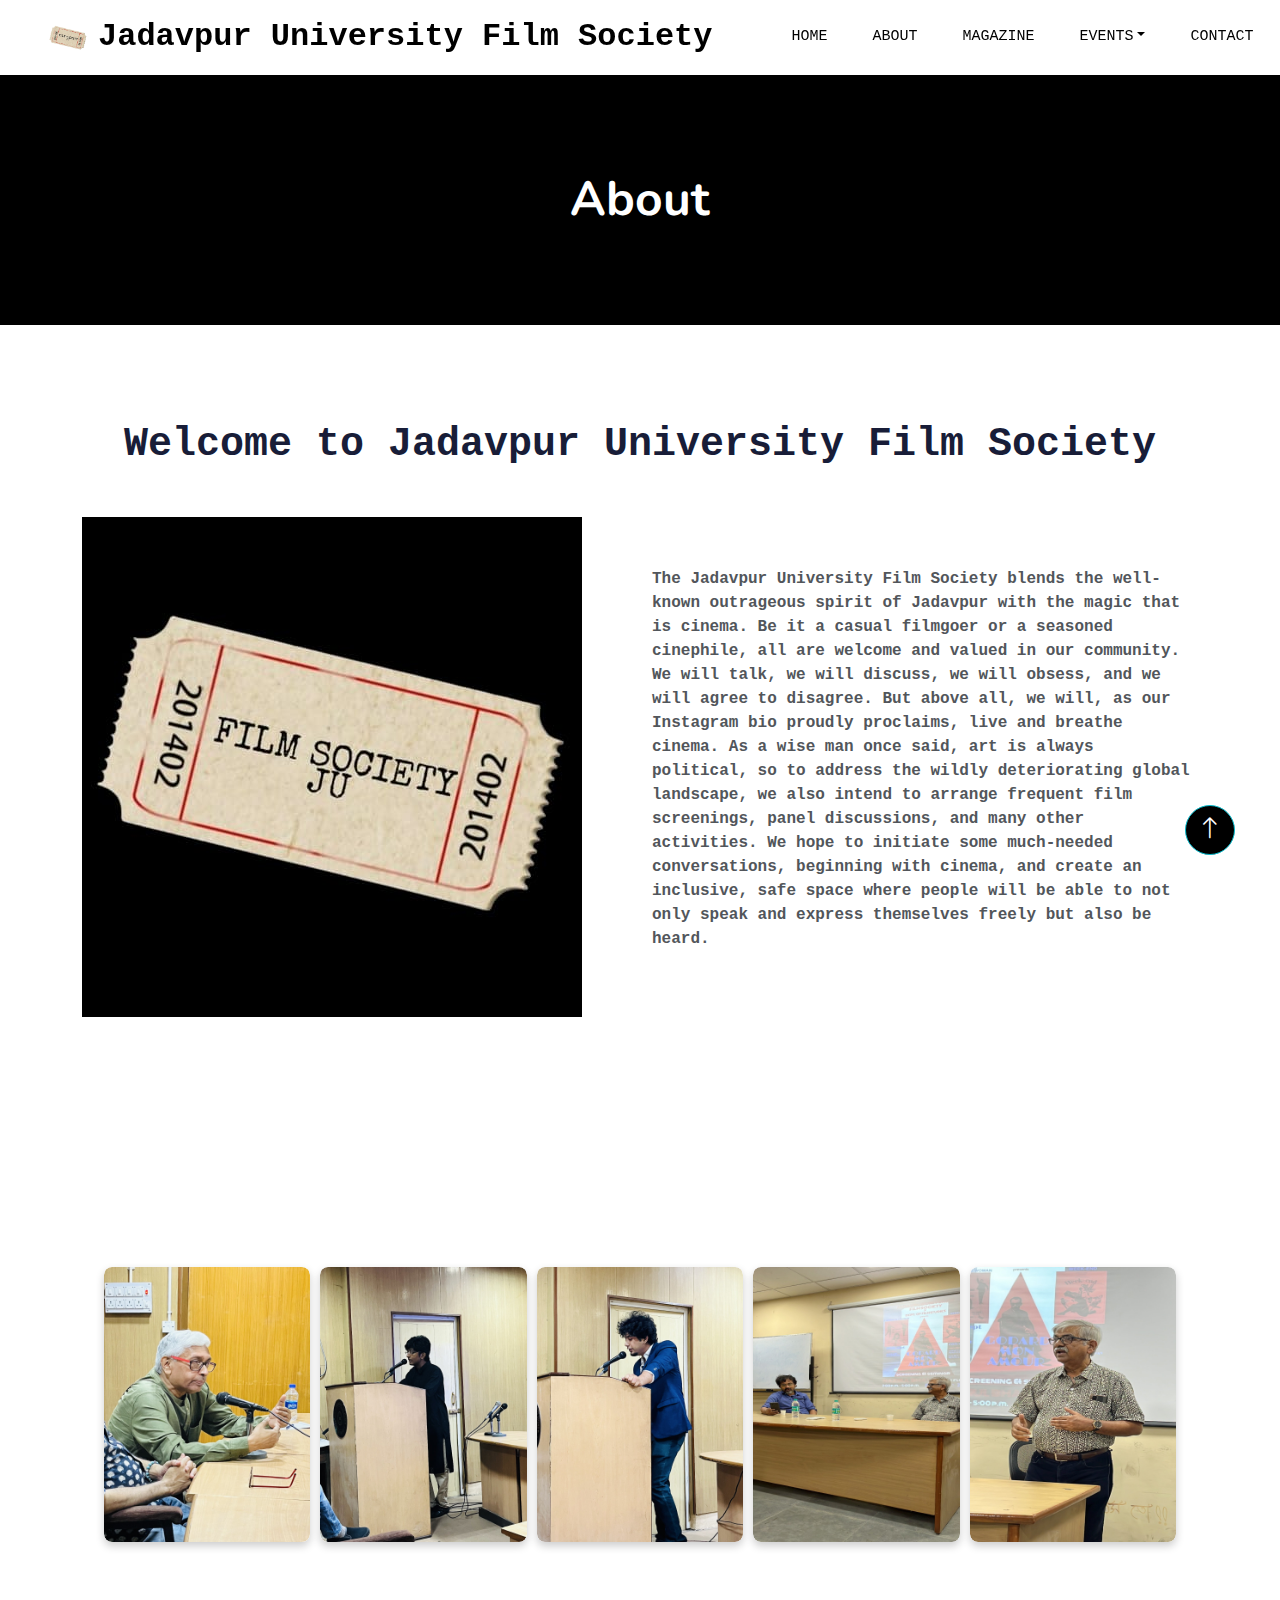
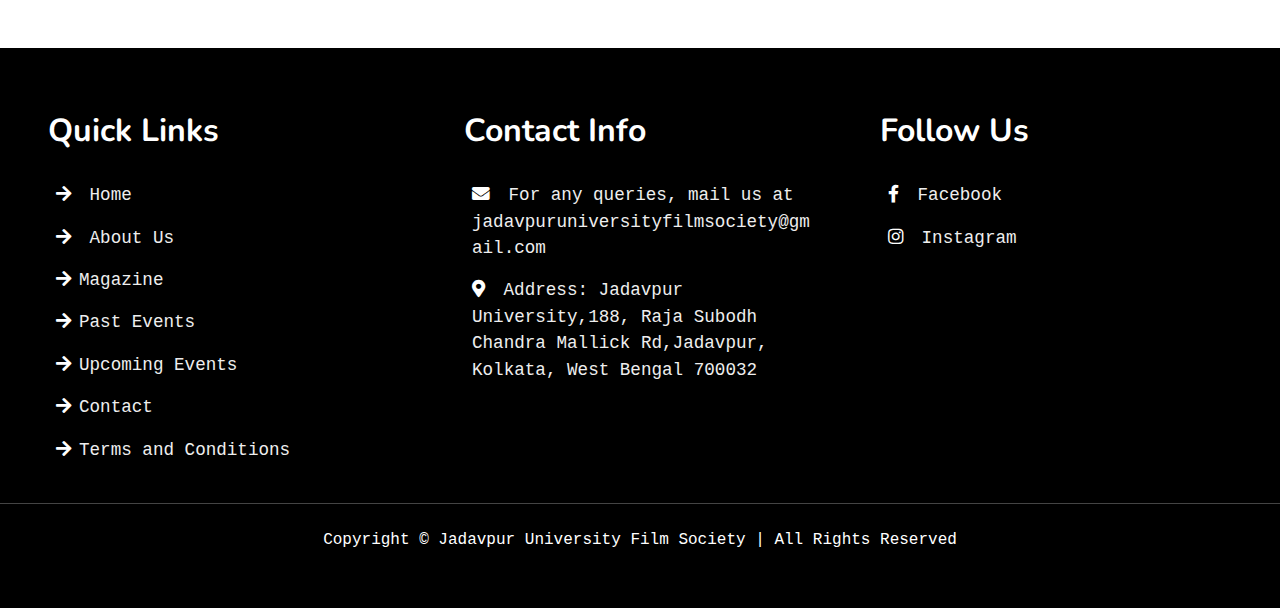
==== about.html @ 157b3be7 "Initial commit of film_society project" ====
<!DOCTYPE html>
<html lang="en">
<head>
    <meta charset="utf-8">
    <title>Jadavpur University Film Society</title>
    <meta content="width=device-width, initial-scale=1.0" name="viewport">
    <meta content="" name="keywords">
    <meta content="" name="description">
    <!-- Favicon -->
    <link href="img/logo.png" rel="icon">
    <!-- Google Web Fonts -->
    <link rel="preconnect" href="https://fonts.googleapis.com">
    <link rel="preconnect" href="https://fonts.gstatic.com" crossorigin>
    <link href="https://fonts.googleapis.com/css2?family=Heebo:wght@400;500;600&family=Nunito:wght@600;700;800&display=swap" rel="stylesheet">
    <!-- Icon Font Stylesheet -->
    <link href="https://cdnjs.cloudflare.com/ajax/libs/font-awesome/5.10.0/css/all.min.css" rel="stylesheet">
    <link href="https://cdn.jsdelivr.net/npm/bootstrap-icons@1.4.1/font/bootstrap-icons.css" rel="stylesheet">
    <!-- Libraries Stylesheet -->
    <link href="lib/animate/animate.min.css" rel="stylesheet">
    <link href="lib/owlcarousel/assets/owl.carousel.min.css" rel="stylesheet">
    <link rel="stylesheet" href="https://unpkg.com/swiper/swiper-bundle.min.css">
    <!-- Customized Bootstrap Stylesheet -->
    <link href="css/bootstrap.min.css" rel="stylesheet">
    <!-- Template Stylesheet -->
    <link href="css/style.css" rel="stylesheet">
    <link rel="stylesheet" href="css/styles.css">
</head>
<body>
    <!-- Spinner Start -->
    <div id="spinner" class="show bg-white position-fixed translate-middle w-100 vh-100 top-50 start-50 d-flex align-items-center justify-content-center">
        <div class="spinner-border" style="width: 3rem; height: 3rem; color: black;" role="status">
            <span class="sr-only">Loading...</span>
        </div>
    </div>
    <!-- Spinner End -->
    <!-- Navbar Start -->
    <nav class="navbar navbar-expand-lg bg-white navbar-light shadow sticky-top p-0">
        <a href="index.html" class="navbar-brand d-flex align-items-center px-4 px-lg-5">
            <!-- Replace the favicon with your custom image -->
            <img src="img/logo.png" alt="Your Image" style="width: 40px; height: 40px; object-fit: cover; margin-right: 10px;">
            <h2 class="m-0 text-primary" style="font-family: 'Courier Prime', Courier, monospace; color: black !important;">Jadavpur University Film Society</h2>
        </a>
        <button type="button" class="navbar-toggler me-4" data-bs-toggle="collapse" data-bs-target="#navbarCollapse">
            <span class="navbar-toggler-icon"></span>
        </button>
        <div class="collapse navbar-collapse" id="navbarCollapse">
            <div class="navbar-nav ms-auto p-4 p-lg-0">
                <a href="index.html" class="nav-item nav-link ">Home</a>
                <a href="about.html" class="nav-item nav-link">About</a>
                <a href="magazine.html" class="nav-item nav-link">Magazine</a>
                <div class="nav-item dropdown">
                    <a href="#" class="nav-link dropdown-toggle" data-bs-toggle="dropdown">Events</a>
                    <div class="dropdown-menu fade-down m-0">
                        <a href="upcoming-events.html" class="dropdown-item">Upcoming Events</a>
                        <a href="past-events.html" class="dropdown-item">Past Events</a>
                    </div>
                </div>
                <a href="contact.html" class="nav-item nav-link">Contact</a>
            </div>
        </div>
    </nav>
    <!-- Navbar End -->
    <!-- Header Start -->
    <div class="header-container py-5 mb-5">
        <div class="header-content py-5">
            <div class="row justify-content-center">
                <div class="col-lg-10 text-center">
                    <h1 class="page-title">About</h1>
                </div>
            </div>
        </div>
    </div>
    <!-- Header End -->
    <!-- About Start -->
    <div class="container-xxl py-5">
        <div class="container">
            <div class="text-center wow fadeInUp" data-wow-delay="0.1s">
                <h1 class="mb-5 typewriter-font">Welcome to Jadavpur University Film Society</h1>
            </div>
            <div class="magazine-frame">
                <div class="row align-items-center">
                    <div class="col-md-6 mb-4 mb-md-0">
                        <img src="img/logo-black.jpg" alt="Magazine Cover" class="img-fluid rounded">
                    </div>
                    <div class="col-md-6">
                        <div class="writeup-description typewriter-font">
                            <p><strong>The Jadavpur University Film Society blends the well-known outrageous spirit of Jadavpur with the magic that is cinema. Be it a casual filmgoer or a seasoned cinephile, all are welcome and valued in our community. We will talk, we will discuss, we will obsess, and we will agree to disagree. But above all, we will, as our Instagram bio proudly proclaims, live and breathe cinema. As a wise man once said, art is always political, so to address the wildly deteriorating global landscape, we also intend to arrange frequent film screenings, panel discussions, and many other activities. We hope to initiate some much-needed conversations, beginning with cinema, and create an inclusive, safe space where people will be able to not only speak and express themselves freely but also be heard.</strong></p>
                        </div>
                    </div>
                </div>
            </div>
        </div>
    </div>
    
    
    <!-- About End -->
    <div class="container-xxl py-5">
        <div class="container">
            <div class="text-center wow fadeInUp" data-wow-delay="0.1s">
                <h1 class="mb-5 typewriter-font">Some More Glimpses</h1>
            </div>
    <div class="container-xxl py-5 category">
        <div class="container">
            <div class="gallery">
                <div class="image-container">
                    <img src="img/por1.jpg" alt="Portrait 1">
                </div>
                <div class="image-container">
                    <img src="img/por2.jpg" alt="Portrait 2">
                </div>
                <div class="image-container">
                    <img src="img/por3.jpg" alt="Portrait 3">
                </div>
                <div class="image-container">
                    <img src="img/por4.jpg" alt="Portrait 4">
                </div>
                <div class="image-container">
                    <img src="img/por5.jpg" alt="Portrait 4">
                </div>
            </div>
        </div>
    </div>
    </div>
</div>
<!-- Footer Start -->
<section class="footer" id="footer">
    <div class="box-container">
        <div class="box typewriter-font">
            <h3>Quick Links</h3>
            <a href="index.html"><i class="fas fa-arrow-right"></i> Home</a>
            <a href="about.html"><i class="fas fa-arrow-right"></i> About Us</a>
            <a href="magazine.html"><i class="fas fa-arrow-right"></i>Magazine</a>
            <a href="past-events.html"><i class="fas fa-arrow-right"></i>Past Events</a>
            <a href="upcoming-events.html"><i class="fas fa-arrow-right"></i>Upcoming Events</a>
            <a href="contact.html"><i class="fas fa-arrow-right"></i>Contact</a>
            <a href="JUFS_guidelines.pdf" download><i class="fas fa-arrow-right"></i>Terms and Conditions</a>
        </div>

        <div class="box typewriter-font">
            <h3>Contact Info</h3>
                <a href="mailto:jadavpuruniversityfilmsociety@gmail.com"><i class="fas fa-envelope"></i> For any queries, mail us at jadavpuruniversityfilmsociety@gmail.com
                </a>
            <a href="https://maps.app.goo.gl/m5ExSkUFivCrSubZ7">
                <i class="fas fa-map-marker-alt"></i> Address: Jadavpur University,188, Raja Subodh Chandra Mallick Rd,Jadavpur, Kolkata, West Bengal 700032
            </a>
        </div>

        <div class="box typewriter-font">
            <h3>Follow Us</h3>
            <a href="https://www.facebook.com/jadavpuruniversityfilmsociety">
                <i class="fab fa-facebook-f"></i> Facebook
            </a>
            <a href="https://www.instagram.com/jadavpuruniversityfilmsociety/">
                <i class="fab fa-instagram"></i> Instagram
            </a>
        </div>
    </div>
    <div class="credit typewriter-font">Copyright &#169; Jadavpur University Film Society | All Rights Reserved</div>
</section>
<!-- Footer End -->
    <!-- Back to Top -->
    <a href="#" class="btn btn-lg btn-primary btn-lg-square back-to-top"><i class="bi bi-arrow-up"></i></a>
    <!-- JavaScript Libraries -->
    <script src="https://code.jquery.com/jquery-3.4.1.min.js"></script>
    <script src="https://cdn.jsdelivr.net/npm/bootstrap@5.0.0/dist/js/bootstrap.bundle.min.js"></script>
    <script src="lib/wow/wow.min.js"></script>
    <script src="lib/easing/easing.min.js"></script>
    <script src="lib/waypoints/waypoints.min.js"></script>
    <script src="lib/owlcarousel/owl.carousel.min.js"></script>
    <script src="https://unpkg.com/swiper/swiper-bundle.min.js"></script>
    <!-- Template Javascript -->
    <script src="js/main.js"></script>
    <script src="js/script.js"></script>
</body>
</html>
---- css/style.css ----
/********** Template CSS **********/
* {
    margin: 0;
    padding: 0;
    box-sizing: border-box;
  }
 body {
    overflow-x: hidden; 
    margin:0;
    padding:0;
  }
:root {
    --primary: #cc7906;
    --light: #F0FBFC;
    --dark: #1230da;
}
.typewriter-font {
    font-family: 'Courier New', Courier, monospace;
}
.fw-medium {
    font-weight: 600 !important;
}

.fw-semi-bold {
    font-weight: 700 !important;
}
.back-to-top {
    position: fixed;
    display: none;
    right: 45px;
    bottom: 45px;
    z-index: 99;
}
/*** Spinner Styling ***/
#spinner {
    opacity: 0;
    visibility: hidden;
    transition: opacity .5s ease-out, visibility 0s linear .5s;
    z-index: 99999;
}
#spinner.show {
    transition: opacity .5s ease-out, visibility 0s linear 0s;
    visibility: visible;
    opacity: 1;
}

/* Navbar Styling */
.navbar-light .navbar-nav .nav-link {
    margin-right: 15px; 
    padding: 10px 15px; 
    color: #000; 
    font-size: 15px;
    text-transform: uppercase;
    outline: none;
    font-family: 'Courier Prime', monospace; 
    border-radius: 15px;
    transition: background-color 0.3s, color 0.3s;
}
.navbar-light .navbar-nav .nav-link:hover,
.navbar-light .navbar-nav .nav-link.active,
.navbar-light .navbar-nav .nav-link.clicked {
    color: #fff; 
    background-color: #000; 
    border-radius: 15px; 
}
@media (max-width: 991.98px) {
    .navbar-light .navbar-nav .nav-link {
        margin-right: 0;
        padding: 10px 0;
        text-align: center; 
    }

    .navbar-light .navbar-nav {
        border-top: 1px solid #EEEEEE;
        padding: 0 15px; 
    }
}
@media (min-width: 992px) {
    .navbar .nav-item .dropdown-menu {
        display: block;
        margin-top: 0;
        opacity: 0;
        visibility: hidden;
        transition: .5s;
        left: 0; 
    }
    .navbar .dropdown-menu.fade-down {
        top: 100%;
        transform: rotateX(-75deg);
        transform-origin: 0% 0%;
        left: 0; 
    }
    .navbar .nav-item:hover .dropdown-menu {
        top: 100%;
        transform: rotateX(0deg);
        visibility: visible;
        transition: .5s;
        opacity: 1;
        left: 0; 
    }
}
.navbar-light .navbar-brand,
.navbar-light a.btn {
    height: 75px;
}
.navbar-brand h2 {
    font-size: 1.5rem;
    white-space: nowrap;
}
.navbar-light.sticky-top {
    top: -100px;
    transition: .5s;
}
.navbar-light .navbar-nav .nav-link {
    font-weight: 500;
}
.nav-item .dropdown-item {
    padding: 10px 20px;
    transition: background-color 0.3s ease, color 0.3s ease;
}
.nav-item .dropdown-item:hover,
.nav-item .dropdown-item:focus,
.nav-item .dropdown-item:active,
.nav-item .dropdown-item.active {
    background-color: black;
    color: white;
}

/*** Landing page Carousel Styling ***/
@media (max-width: 768px) {
    .header-carousel,
    .owl-carousel-item,
    .position-absolute {
        border: none; 
        margin: 0; 
        padding: 0; 
    }
}
@media (max-width: 768px) {
    .header-carousel .owl-carousel-item {
        position: relative;
        min-height: 500px;
    }
    .header-carousel .owl-carousel-item img {
        position: relative;
        width: 100%;
        height: 100%;
        object-fit: cover;
    }
    .header-carousel .position-absolute {
        position: static !important;
        background: rgb(218, 218, 218) !important; 
        display: flex;
        flex-direction: column;
        justify-content: center;
        align-items: flex-start; 
        text-align: left; 
        padding: 10px;
        overflow: hidden; 
    }
    .header-carousel .typewriter-font {
        color: #000 !important; 
        padding: 10px;
        margin-top: 0; 
    }
}
.header-carousel .owl-nav {
    display: none; 
}
.page-header {
    background: linear-gradient(white, white), url(../img/carousel-1.jpg);
    background-position: center center;
    background-repeat: no-repeat;
    background-size: cover;
}
.breadcrumb-item + .breadcrumb-item::before {
    color: var(--light);
}
.bg-black {
    background-color: #000000 !important;
}

/*** Genres styling ***/
.service-item {
    background-color: rgb(255, 255, 255); 
    padding: 10px;
    transition: background-color 0.3s, color 0.3s;
}
.service-item:hover {
    background-color: black;
    color: white;
}
.service-item i {
    transition: color 0.3s;
}
.service-item:hover i {
    color: white;
}
.service-item:hover .typewriter-font {
    color: white;
}

/*** Magazines Styling ***/
.description {
    padding: 20px;
    background: #ffffff;
    border: 1px solid #000000;
    height: auto;
    overflow-y: auto;
    border-radius: 10px;
    box-shadow: 0 4px 8px rgba(0, 0, 0, 0.1);
    transition: background-color 0.3s, color 0.3s, transform 0.3s; 
    color: black;
}
.description:hover {
    background-color: #000000;
    color: white;
    transform: scale(1.05); 
}
.description h3 {
    font-weight: bold;
    color: black;
}
.description:hover h3 {
    color: white;
}
.download-btn {
    display: block;
    width: 200px;
    margin: 20px auto;
    padding: 10px;
    font-size: 18px;
    text-align: center;
    border: 1px solid #000000;
    border-radius: 5px;
    background-color: #ffffff;
    color: black;
    transition: all 0.3s ease;
}
.download-btn:hover {
    background-color: black;
    color: white;
}
.description p {
    color: black;
}
.description:hover p {
    color: white;
}
/* Styles for larger screens (desktops) */
@media (min-width: 992px) {
    .navbar-brand h2 {
        font-size: 2rem;
    }
}
/* Styles for medium screens (tablets) */
@media (min-width: 768px) and (max-width: 991px) 
{
    .navbar-brand h2 
    {
        font-size: 1.75rem;
    }
}
/* Styles for smaller screens (phones) */
@media (max-width: 767px) 
{
    .navbar-brand h2 
    {
        font-size: 1.25rem;
        white-space: normal; 
    }
}

/* Back to Top Button Styling */
.btn-lg-square 
{
    width: 50px;  
    height: 50px; 
    display: inline-flex;
    align-items: center;
    justify-content: center;
    padding: 0; 
    border-radius: 50%; 
    font-size: 24px; 
    background-color: black;
    color:white;
}
.btn-lg-square:hover,
.btn-lg-square:focus,
.btn-lg-square:active 
{
    background-color: black; 
    color: white; 
    text-decoration: none; 
    outline: none; 
    box-shadow: none;
}
.btn-lg-square i 
{
    margin: 0;
}
.btn-lg-square {
    background-color: black !important;
}

/* About Us  Part Styling*/
.writeup-description {
    border: none; 
    transition: none; 
}

.writeup-description:hover {
    border: none;
}
---- css/styles.css ----
/* Past Events Styling  */
.event {
  display: flex;
  flex-direction: column;
  align-items: center;
  margin-bottom: 2rem;
}
.event img {
  width: 100%;
  max-width: 300px;
  border-radius: 10px;
  margin-bottom: 20px;
}
@media (min-width: 768px) {
  .event {
      flex-direction: row;
      align-items: flex-start; 
  }
  .event:nth-child(even) {
      flex-direction: row-reverse;
  }
  .event img {
      margin-bottom: 0;
      margin-right: 20px;
      margin-top: 20px;
  }
  .event:nth-child(even) img {
      margin-right: 0;
      margin-left: 20px;
      margin-top: 20px; 
  }
}
.writeup-box {
  border: 2px solid #000;
  padding: 20px;
  border-radius: 20px;
  background-color: #fff;
  transition: background-color 0.3s ease, transform 0.3s ease, color 0.3s ease;
  margin: 20px; 
  color: #000;
  display: flex;
  flex-direction: column;
  justify-content: center;
  transform-origin: center; 
}
.writeup-box:hover {
  background-color: #000;
  transform: scale(1.05);
  color: #fff;
}
.event {
  margin-bottom: 30px;
}
.writeup-box h3 {
  margin-top: 0;
  color: #000;
}
.writeup-box:hover h3 {
  color: #fff;
}
.writeup-box p {
  margin: 10px 0 0 0;
}
@media (max-width: 768px) {
  .event {
      flex-direction: column;
      align-items: center;
  }

  .event img {
      margin-bottom: 20px;
      margin-right: 0;
      margin-left: 0;
  }
}

/* Footer Styling */
.footer {
  background: #000000;
  padding: 2rem 0;
}
.footer .box-container {
  display: grid;
  grid-template-columns: repeat(auto-fit, minmax(20rem, 1fr)); 
  gap: 2rem; 
  padding: 0 2rem;
}
.footer .box-container .box {
  padding: 1rem; 
  overflow: hidden; 
}
.footer .box-container .box h3 {
  font-size: 2rem; 
  padding: 1rem 0;
  color: #fff;
}
.footer .box-container .box a {
  display: block;
  font-size: 1.1rem; 
  padding: 0.5rem 0;
  color: #eee;
  transition: color 0.3s;
  margin-left: 0.5rem;
  word-wrap: break-word; 
}
.footer .box-container .box a i {
  padding-right: 0.5rem;
  color: #ffffff;
}
.footer .box-container .box a:hover {
  color: #fff;
}

.footer .box-container .box a:hover i {
  padding-right: 1.5rem;
}
.footer .credit {
  text-align: center;
  border-top: 0.1rem solid #444;
  color: #fff;
  padding: 1.5rem;
  margin-top: 1rem;
  font-size: 1rem; 
}
.footer .credit span a {
  color: #1c73bb;
  text-decoration: none;
  font-weight: 900;
}

@media (max-width: 768px) {
  .footer .box-container {
    padding: 0 1rem;
    grid-template-columns: repeat(auto-fit, minmax(16rem, 1fr)); 
  }

  .footer .box-container .box h3 {
    font-size: 1.8rem; 
  }

  .footer .box-container .box a {
    font-size: 1rem; 
  }

  .footer .credit {
    font-size: 0.9rem; 
  }
}
@media (max-width: 576px) {
  .footer .box-container {
    grid-template-columns: 1fr;
  }
  .footer .box-container .box {
    padding: 0.5rem; 
  }
  .footer .box-container .box h3 {
    font-size: 1.6rem; 
  }
  .footer .box-container .box a {
    font-size: 0.9rem; 
  }
  .footer .credit {
    font-size: 0.8rem; 
  }
}

/* Contact Us Styling */
.location .box-container {
  display: grid;
  grid-template-columns: repeat(auto-fit, minmax(25rem, 1fr));
  gap: 1.5rem;
}
.location .box-container .box {
  padding: 2rem;
  background: #fff;
  border-radius: .5rem;
  text-align: center;
  border: 2px solid black;
  color: black;
  transition: background-color 0.3s, color 0.3s;
}
.location .box-container .box:hover {
  background: black;
  color: white;
}
.location .box-container .box .title {
  background: var(--main-color);
  color: black;
  padding: 1.5rem 0;
  font-size: 1.5rem;
}
.location .box-container .box .content {
  font-size: 0.9rem;
  color: black;
  padding: 1rem 0;
  line-height: 2;
}
.location .box-container .box:hover .title,
.location .box-container .box:hover .content {
  color: white;
}
.location .box-container .box iframe {
  width: 100%;
  height: 300px;
  border: 2px solid black;
  border-radius: 10px;
  margin: 0; 
  padding: 0; 
  display: block;
}
@media (max-width: 768px) {
  .location .box-container {
      grid-template-columns: 1fr;
  }
  .location .box-container .box {
      padding: 1rem;
  }
  .location .box-container .box .title {
      font-size: 1.2rem;
  }
  .location .box-container .box .content {
      font-size: 0.8rem;
  }
}
@media (max-width: 480px) {
  .location .box-container .box {
      padding: 0.5rem;
  }
  .location .box-container .box .title {
      font-size: 1rem;
  }
  .location .box-container .box .content {
      font-size: 0.7rem;
  }
}

/* Gallery Styling */
.container-xxl {
  max-width: 1200px;
  margin: 0 auto;
}
.py-5 {
  padding: 3rem 0;
}
.text-center {
  text-align: center;
}
.mb-5 {
  margin-bottom: 3rem;
}
#slider {
  position: relative;
  max-width: 100%;
  margin: auto;
}
.slides {
  display: none;
  text-align: center;
}
#slider .slides img {
  width: 100%;
  height: auto;
}
#dot {
  text-align: center;
  padding: 1rem 0;
}
.dot {
  height: 15px;
  width: 15px;
  margin: 0 2px;
  background-color: #bbb;
  border-radius: 50%;
  display: inline-block;
  transition: background-color 0.6s ease;
}
.active {
  background-color: #717171;
}
.fade {
  -webkit-animation-name: fade;
  -webkit-animation-duration: 1.5s;
  animation-name: fade;
  animation-duration: 1.5s;
}
@-webkit-keyframes fade {
  from {opacity: .4} 
  to {opacity: 1}
}
@keyframes fade {
  from {opacity: .4} 
  to {opacity: 1}
}

/* Styling for Some More Glimpses Part */
.gallery {
  display: grid;
  grid-template-columns: repeat(auto-fit, minmax(200px, 1fr));
  gap: 10px;
  padding: 10px;
  justify-items: center;
}
.image-container {
  position: relative;
  overflow: hidden;
  border-radius: 8px;
  box-shadow: 0 4px 8px rgba(0, 0, 0, 0.2);
  transition: transform 0.3s ease, box-shadow 0.3s ease;
}
.image-container:hover {
  transform: scale(1.05);
  box-shadow: 0 6px 12px rgba(0, 0, 0, 0.3);
}
.image-container img {
  display: block;
  width: 100%;
  height: auto;
  border-radius: 8px;
  transition: opacity 0.3s ease;
}
.image-container:hover img {
  opacity: 0.8;
}

/* Styling for Header  Part */
.header-container {
  background-color: #000;
  color: #fff; 
  animation: fadeIn 2s;
  padding: 0 1rem;
  width: 100%; 
}
.header-content {
  padding-top: 5rem; 
  padding-bottom: 5rem; 
  text-align: center;
  width: 100%;
}
.page-title {
  font-size: 3rem; 
  color: #fff;
  margin: 0;
}
.breadcrumb-list {
  display: flex;
  justify-content: center;
  padding-left: 0;
  margin-bottom: 0;
  background-color: transparent; 
  list-style: none; 
  animation: slideIn 2s; 
}
.breadcrumb-item {
  margin: 0 0.5rem;
  padding: 0;
  white-space: nowrap; 
}
.breadcrumb-link {
  color: #fff; 
  text-decoration: none; 
  transition: color 0.3s, transform 0.3s; 
}
.breadcrumb-link:hover {
  color: #f0f0f0; 
  text-decoration: underline; 
  transform: scale(1.1); 
}
.breadcrumb-item.active {
  color: #fff;
  background-color: transparent;
}
@keyframes fadeIn {
  from {
      opacity: 0;
  }
  to {
      opacity: 1;
  }
}
@keyframes slideIn {
  from {
      transform: translateY(-10px);
      opacity: 0;
  }
  to {
      transform: translateY(0);
      opacity: 1;
  }
}
@media (max-width: 768px) {
  .page-title {
    font-size: 2.5rem;
  }

  .header-content {
    padding-top: 4rem;
    padding-bottom: 4rem;
  }
  .breadcrumb-item {
    margin: 0.5rem 0.25rem; 
  }
}
@media (max-width: 576px) {
  .page-title {
    font-size: 2rem;
  }
  .header-content {
    padding-top: 3rem;
    padding-bottom: 3rem;
  }
  .breadcrumb-list {
    flex-wrap: nowrap; 
    overflow-x: auto; 
  }
  .breadcrumb-item {
    margin: 0.25rem; 
  }
}
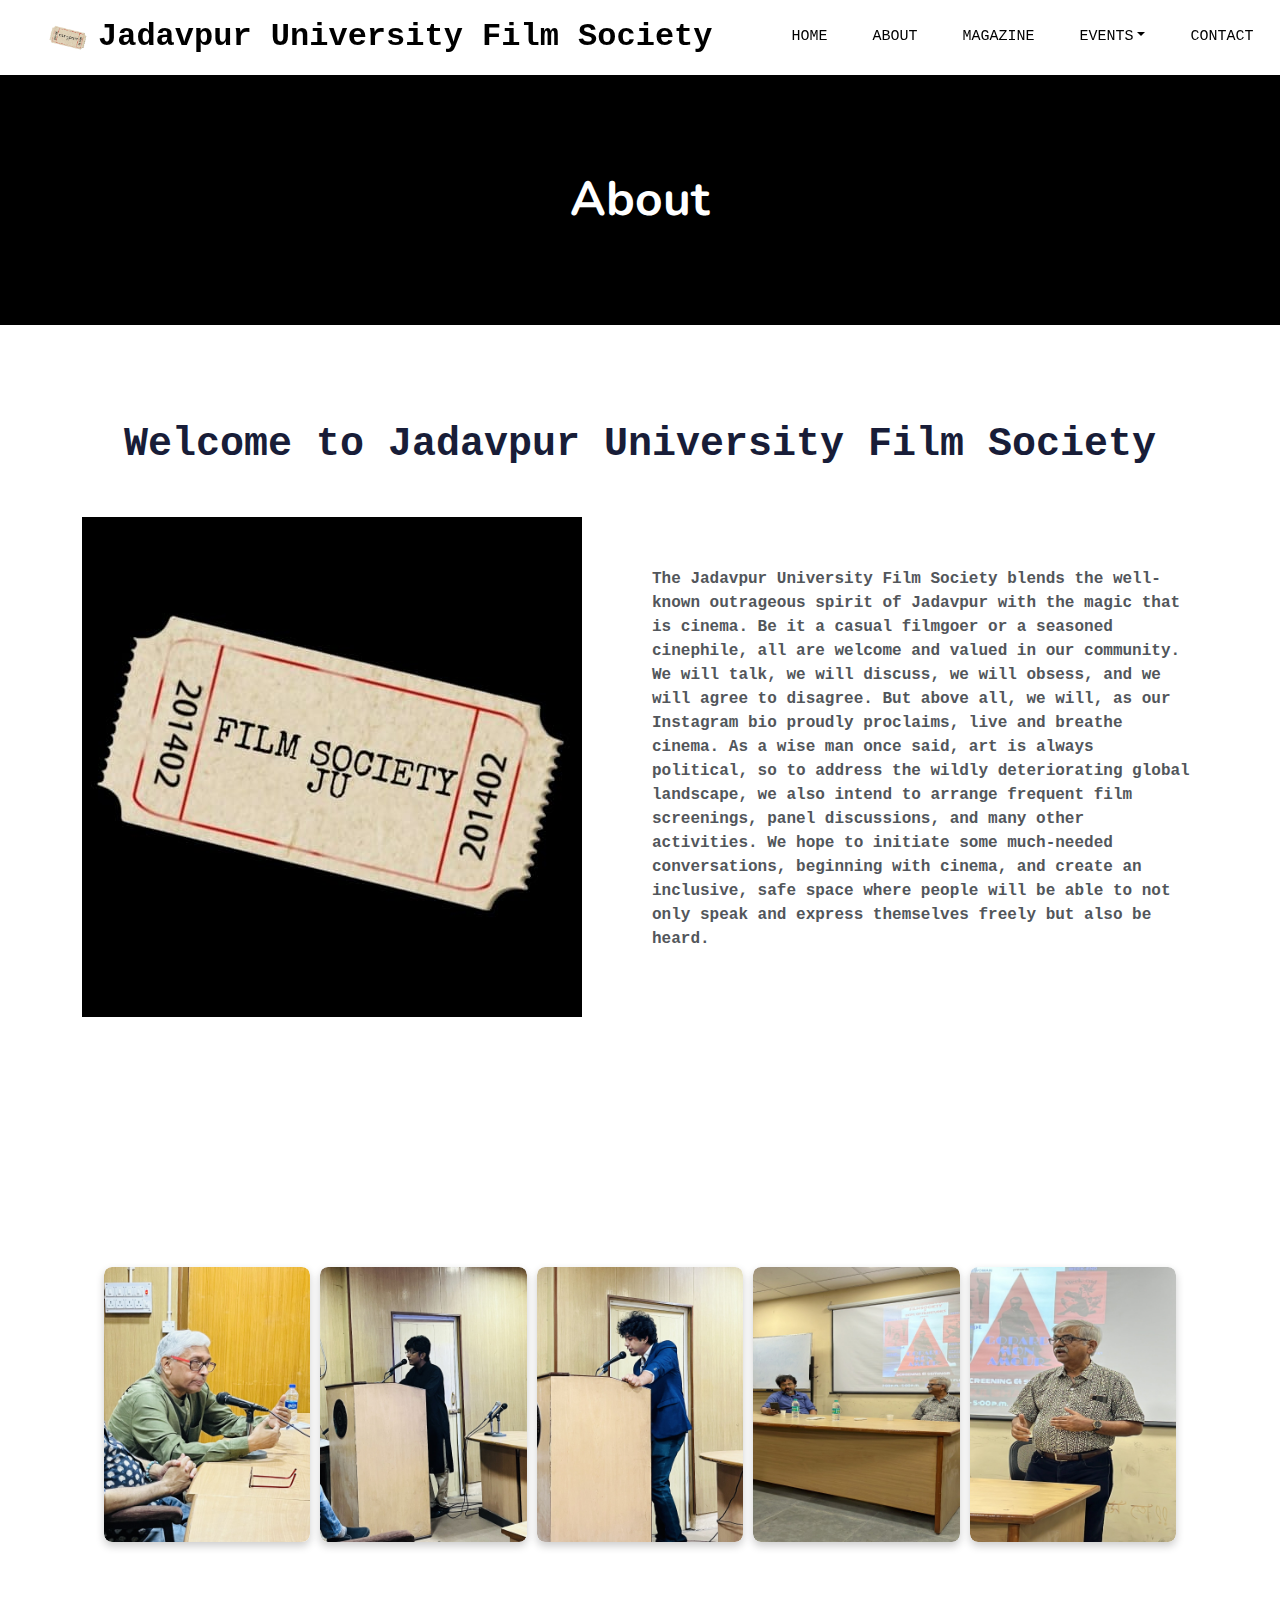
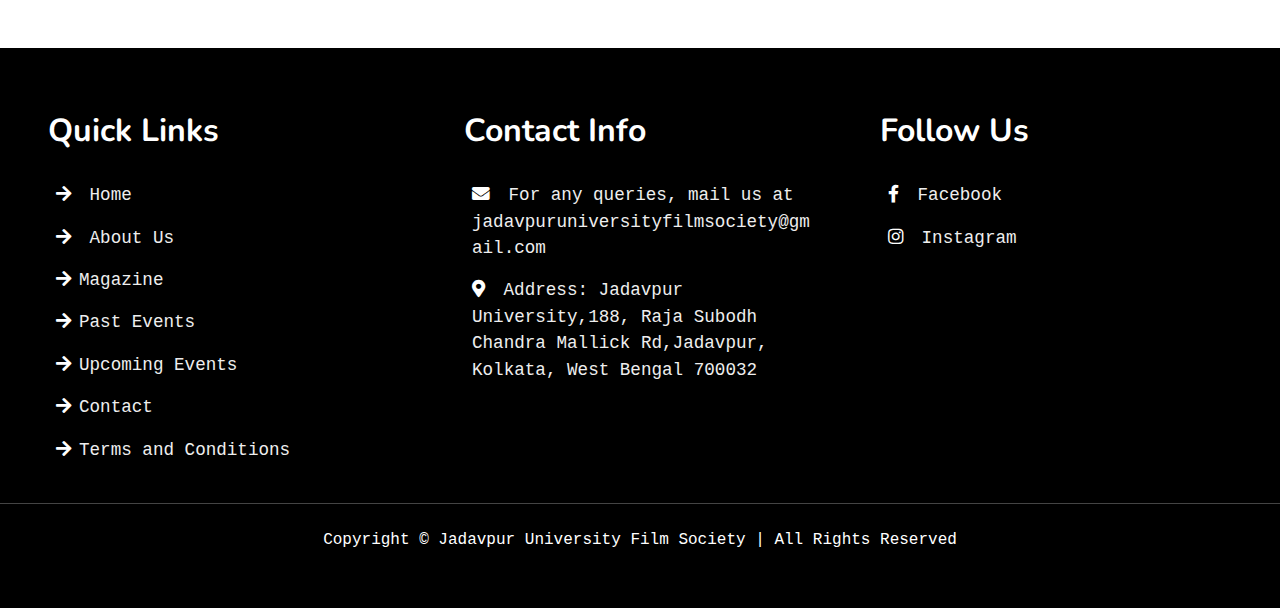
==== commit c4b1980f: "Update about.html" ====
--- a/about.html
+++ b/about.html
@@ -6,24 +6,50 @@
     <meta content="width=device-width, initial-scale=1.0" name="viewport">
     <meta content="" name="keywords">
     <meta content="" name="description">
-    <!-- Favicon -->
     <link href="img/logo.png" rel="icon">
-    <!-- Google Web Fonts -->
     <link rel="preconnect" href="https://fonts.googleapis.com">
     <link rel="preconnect" href="https://fonts.gstatic.com" crossorigin>
     <link href="https://fonts.googleapis.com/css2?family=Heebo:wght@400;500;600&family=Nunito:wght@600;700;800&display=swap" rel="stylesheet">
-    <!-- Icon Font Stylesheet -->
     <link href="https://cdnjs.cloudflare.com/ajax/libs/font-awesome/5.10.0/css/all.min.css" rel="stylesheet">
     <link href="https://cdn.jsdelivr.net/npm/bootstrap-icons@1.4.1/font/bootstrap-icons.css" rel="stylesheet">
-    <!-- Libraries Stylesheet -->
     <link href="lib/animate/animate.min.css" rel="stylesheet">
     <link href="lib/owlcarousel/assets/owl.carousel.min.css" rel="stylesheet">
     <link rel="stylesheet" href="https://unpkg.com/swiper/swiper-bundle.min.css">
-    <!-- Customized Bootstrap Stylesheet -->
     <link href="css/bootstrap.min.css" rel="stylesheet">
-    <!-- Template Stylesheet -->
     <link href="css/style.css" rel="stylesheet">
     <link rel="stylesheet" href="css/styles.css">
+
+<style>    /* Bottom to Top Styling for About, Magazine, Past Events, Contact Pages */
+.btn-about-top {
+    width: 50px;  
+    height: 50px; 
+    display: flex;
+    align-items: center;
+    justify-content: center;
+    padding: 0; 
+    border-radius: 50%; 
+    font-size: 24px; 
+    background-color: black;
+    color: white;
+    position: fixed;
+    bottom: 20px; 
+    right: 20px; 
+    display: none; 
+    z-index: 1000; 
+}
+.btn-about-top:hover,
+.btn-about-top:focus,
+.btn-about-top:active {
+    background-color: black; 
+    color: white; 
+    text-decoration: none; 
+    outline: none; 
+    box-shadow: none;
+}
+.btn-about-top i {
+    margin: 0;
+}
+</style>
 </head>
 <body>
     <!-- Spinner Start -->
@@ -91,8 +117,6 @@
             </div>
         </div>
     </div>
-    
-    
     <!-- About End -->
     <div class="container-xxl py-5">
         <div class="container">
@@ -159,8 +183,7 @@
 </section>
 <!-- Footer End -->
     <!-- Back to Top -->
-    <a href="#" class="btn btn-lg btn-primary btn-lg-square back-to-top"><i class="bi bi-arrow-up"></i></a>
-    <!-- JavaScript Libraries -->
+    <a href="#" class="btn btn-lg btn-primary btn-about-top"><i class="bi bi-arrow-up"></i></a>
     <script src="https://code.jquery.com/jquery-3.4.1.min.js"></script>
     <script src="https://cdn.jsdelivr.net/npm/bootstrap@5.0.0/dist/js/bootstrap.bundle.min.js"></script>
     <script src="lib/wow/wow.min.js"></script>
@@ -168,8 +191,25 @@
     <script src="lib/waypoints/waypoints.min.js"></script>
     <script src="lib/owlcarousel/owl.carousel.min.js"></script>
     <script src="https://unpkg.com/swiper/swiper-bundle.min.js"></script>
-    <!-- Template Javascript -->
     <script src="js/main.js"></script>
     <script src="js/script.js"></script>
+    <!-- Back to top JS code for About, Magazine, Past events and Contact Page -->
+    <script>
+        document.addEventListener('DOMContentLoaded', function () {
+            var backToTopButton = document.querySelector('.btn-about-top');
+            window.addEventListener('scroll', function () {
+                if (window.scrollY > 100) 
+                { 
+                    backToTopButton.style.display = 'flex';
+                } else {
+                    backToTopButton.style.display = 'none';
+                }
+            });
+            backToTopButton.addEventListener('click', function (e) {
+                e.preventDefault();
+                window.scrollTo({ top: 0, behavior: 'smooth' });
+            });
+        });
+    </script>
 </body>
-</html>+</html>
--- a/css/style.css
+++ b/css/style.css
@@ -272,8 +272,7 @@
 }
 
 /* Back to Top Button Styling */
-.btn-lg-square 
-{
+.btn-lg-square {
     width: 50px;  
     height: 50px; 
     display: inline-flex;
@@ -283,26 +282,28 @@
     border-radius: 50%; 
     font-size: 24px; 
     background-color: black;
-    color:white;
+    color: white;
+    position: fixed;
+    bottom: 20px;
+    right: 20px;
+    display: none; 
+    z-index: 1000; 
 }
 .btn-lg-square:hover,
 .btn-lg-square:focus,
-.btn-lg-square:active 
-{
+.btn-lg-square:active {
     background-color: black; 
     color: white; 
     text-decoration: none; 
     outline: none; 
     box-shadow: none;
 }
-.btn-lg-square i 
-{
+.btn-lg-square i {
     margin: 0;
 }
 .btn-lg-square {
     background-color: black !important;
 }
-
 /* About Us  Part Styling*/
 .writeup-description {
     border: none; 
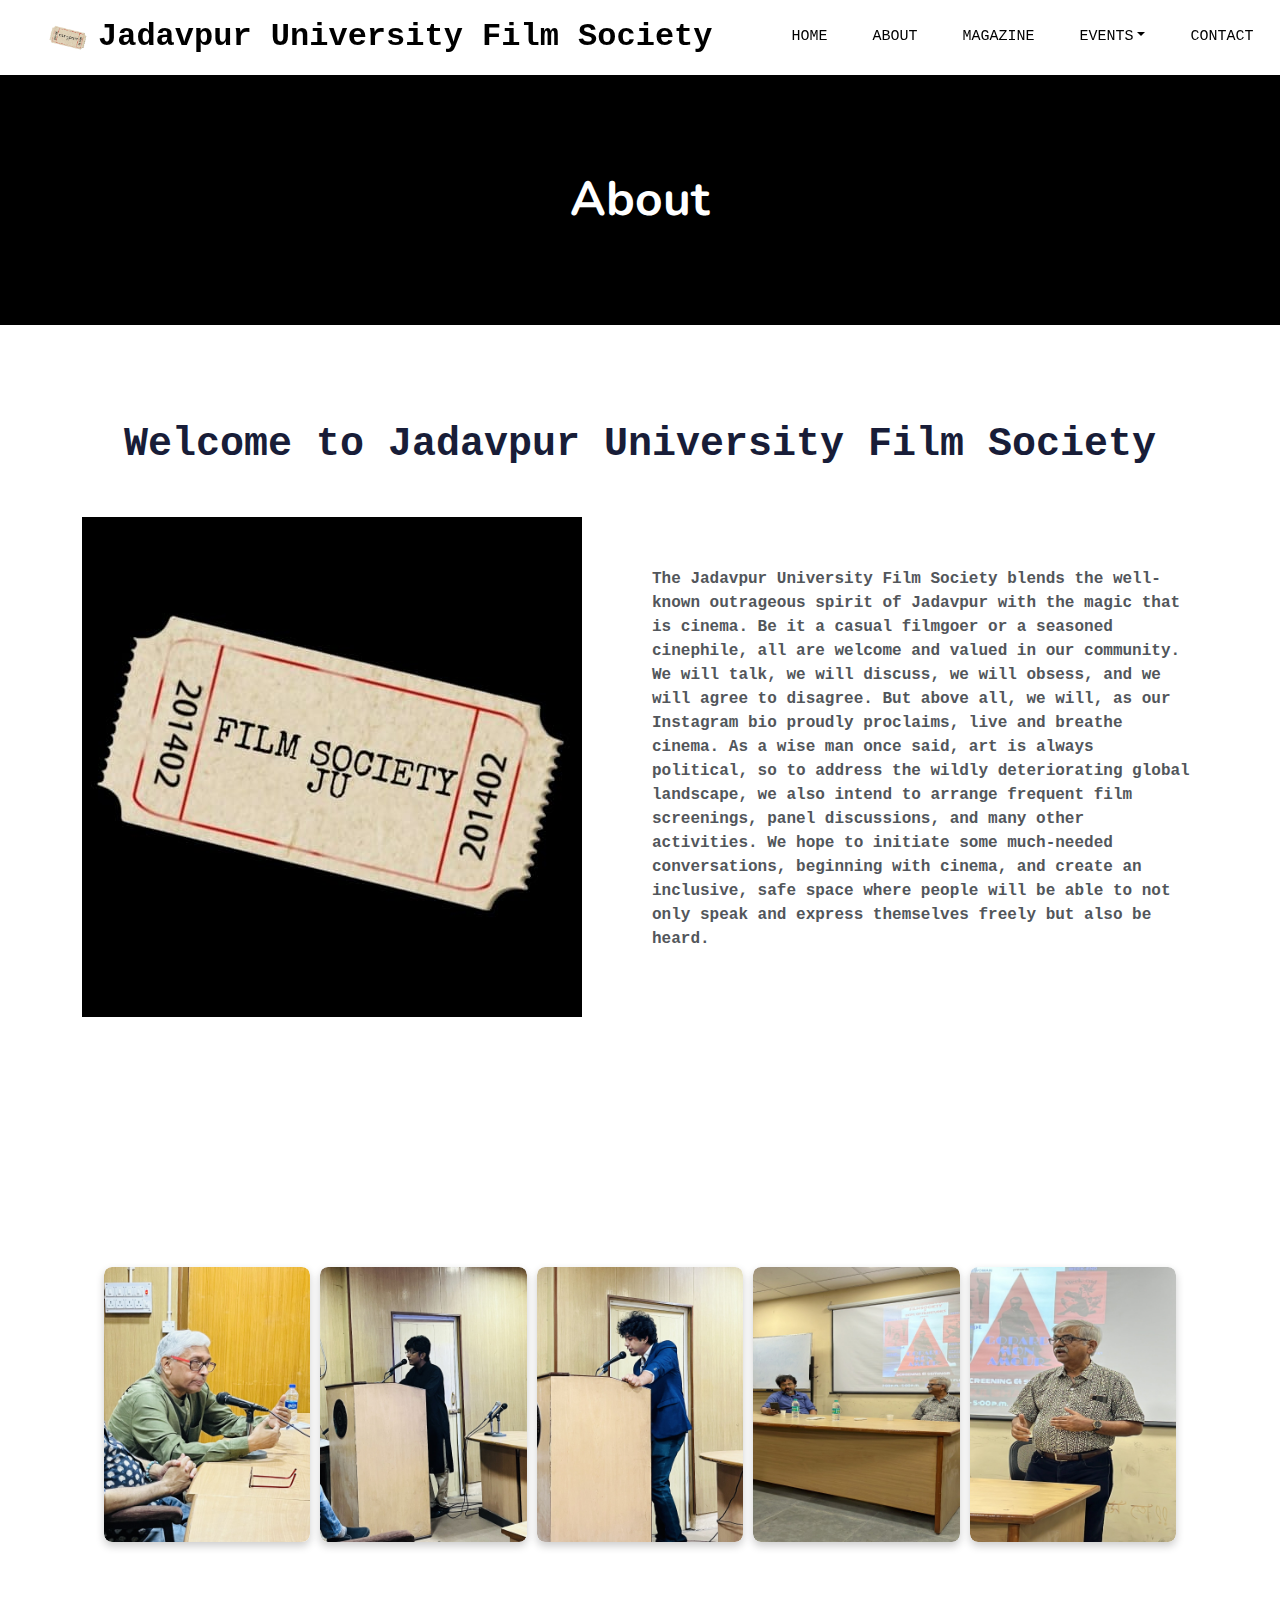
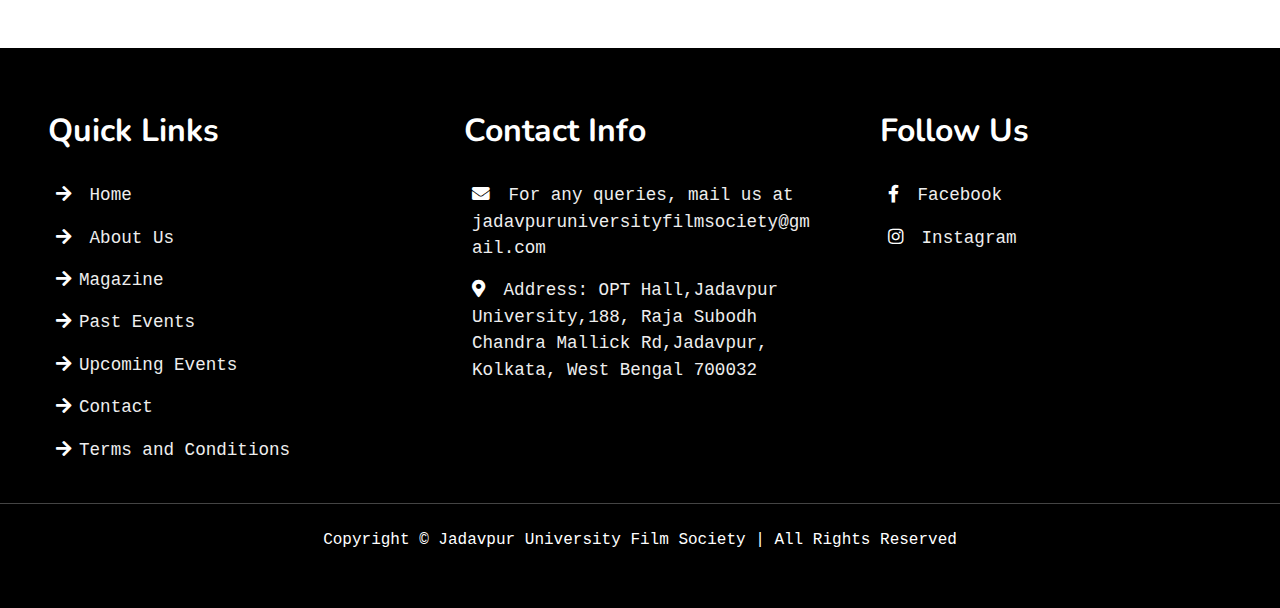
==== commit 87d01676: "Update about.html" ====
--- a/about.html
+++ b/about.html
@@ -165,7 +165,7 @@
                 <a href="mailto:jadavpuruniversityfilmsociety@gmail.com"><i class="fas fa-envelope"></i> For any queries, mail us at jadavpuruniversityfilmsociety@gmail.com
                 </a>
             <a href="https://maps.app.goo.gl/m5ExSkUFivCrSubZ7">
-                <i class="fas fa-map-marker-alt"></i> Address: Jadavpur University,188, Raja Subodh Chandra Mallick Rd,Jadavpur, Kolkata, West Bengal 700032
+                <i class="fas fa-map-marker-alt"></i> Address: OPT Hall,Jadavpur University,188, Raja Subodh Chandra Mallick Rd,Jadavpur, Kolkata, West Bengal 700032
             </a>
         </div>
 
--- a/css/style.css
+++ b/css/style.css
@@ -179,6 +179,53 @@
 .bg-black {
     background-color: #000000 !important;
 }
+.carousel-nav {
+    position: absolute;
+    top: 50%;
+    width: 100%;
+    display: flex;
+    justify-content: space-between;
+    transform: translateY(-50%);
+    z-index: 10;
+    padding: 0 30px;
+}
+
+.carousel-prev, .carousel-next {
+    background: none;
+    border: none;
+    cursor: pointer;
+    color: #fff;
+    font-size: 32px;
+}
+
+.carousel-prev:hover, .carousel-next:hover {
+    color: #ccc;
+}
+
+.carousel-prev {
+    position: absolute;
+    left: 10px;
+    top: 50%;
+    transform: translateY(-50%);
+}
+
+.carousel-next {
+    position: absolute;
+    right: 10px;
+    top: 50%;
+    transform: translateY(-50%);
+}
+
+@media (max-width: 768px) {
+    .carousel-nav {
+        top: 45%;
+        padding: 0 15px;
+    }
+    
+    .carousel-prev, .carousel-next {
+        font-size: 28px;
+    }
+}
 
 /*** Genres styling ***/
 .service-item {
@@ -275,7 +322,7 @@
 .btn-lg-square {
     width: 50px;  
     height: 50px; 
-    display: inline-flex;
+    display: flex; 
     align-items: center;
     justify-content: center;
     padding: 0; 
@@ -299,10 +346,7 @@
     box-shadow: none;
 }
 .btn-lg-square i {
-    margin: 0;
-}
-.btn-lg-square {
-    background-color: black !important;
+    margin: 0; 
 }
 /* About Us  Part Styling*/
 .writeup-description {
--- a/css/styles.css
+++ b/css/styles.css
@@ -415,4 +415,4 @@
   .breadcrumb-item {
     margin: 0.25rem; 
   }
-}+}
